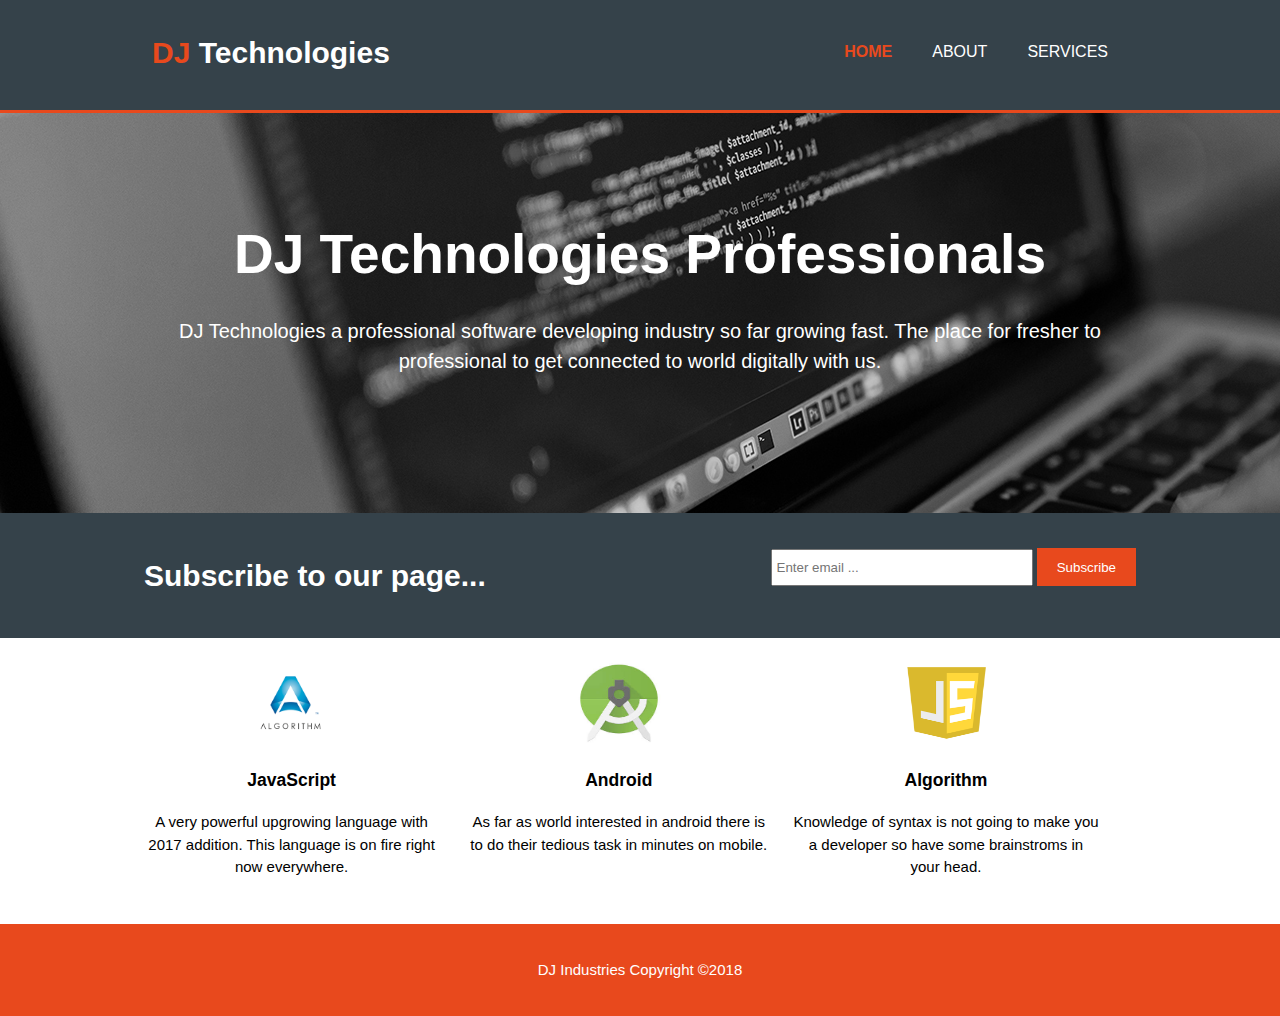
==== index.html @ 9744f8e6 "Gui design templet" ====
<!DOCTYPE html>
<html lang="en" dir="ltr">
  <head>
    <meta charset="utf-8">
    <meta name="viewport" content="width=device-width">

    <meta name="description" content="Web design for industrial uses">
    <meta name="keywords" content="Web design,services,YT Technologies,Software Developer">
    <meta name="author" content="Darshak Jadhav">

    <title>DJ Technologies / Welcome</title>
    <link rel="stylesheet" href="./css/style.css">
  </head>
  <body>
    <header>
      <div class="container">
        <div id="branding">
          <h1><span class="highlight">DJ</span> Technologies</h1>
        </div>
        <nav>
          <ul>
            <li class="current"><a href="index.html">Home</a></li>
            <li ><a href="about.html">About</a></li>
            <li ><a href="services.html">Services</a></li>
          </ul>
        </nav>
      </div>
    </header>

    <section id="showcase">
      <div class="container">
        <h1>DJ Technologies Professionals</h1>
        <p>DJ Technologies a professional software developing industry so far growing fast. The place for fresher to professional to get connected to world digitally with us.</p>
      </div>
    </section>

    <section id="newsletter">
      <div class="container">
        <h1>Subscribe to our page...</h1>
        <form>
          <input type="email" placeholder="Enter email ...">
          <button type="submit" class="submit_sub">Subscribe</button>
        </form>
      </div>
    </section>

    <section id="boxes">
      <div class="container">
        <div class="box">
          <img src="./img/logo_algo.png">
          <h3>JavaScript</h3>
          <p>A very powerful upgrowing language with 2017 addition. This language is on fire right now everywhere.</p>
        </div>



        <div class="box">
          <img src="./img/logo_android.jpg">
          <h3>Android</h3>
          <p>As far as world interested in android there is to do their tedious task in minutes on mobile.</p>
        </div>

        <div class="box">
          <img src="./img/logo_javascript.png">
          <h3>Algorithm</h3>
          <p>Knowledge of syntax is not going to make you a developer so have some brainstroms in your head.</p>
        </div>
      </div>
    </section>

    <footer>
      <p>DJ Industries Copyright &copy;2018</p>
    </footer>
  </body>
</html>
---- css/style.css ----
body
{
  /*So font size, line height and font-family together*/
  font: 15px/1.5 Arial, Helvetica, sans-serif;
  padding: 0;
  margin: 0;
  background-color: #f4f4f4;
}

/*Global */
.container
{
  width: 80%;
  margin: auto;
  overflow: hidden;
}

ul
{
  margin: 0;
  padding: 0;
}

.submit_sub
{
  height: 38px;
  border: 0;
  background: #e8491d;
  padding-left: 20px;
  padding-right: 20px;
  color: #ffffff;
}

.dark
{
  padding: 15px;
  background: #35424a;
  color: #ffffff;
  margin-top: 10px;
  margin-bottom: 10px;
}


/*Header*/
header
{
  background-color: #35424a;
  color: #ffffff;
  padding: 30px;
  min-height: 50px;
  border-bottom: #e8491d 3px solid;
}

header a
{
  color: #ffffff;
  text-decoration: none;
  text-transform: uppercase;
  font-size: 16px;
}


header li
{
  float: left;
  display: inline;
  padding: 0 20px 0 20px;
}

header #branding
{
  float: left;
}

header #branding h1
{
  margin: 0;
}

header nav
{
  float: right;
  margin-top: 10px;
}

header .highlight, header .current a{
  color: #e8491d;
  font-weight: bold;
}

header a:hover
{
  color: #cccccc;
  font-weight: bold;
}

/*Sowcase*/
#showcase
{
  min-height: 400px;
  background:url("../img/showcase.jpg") no-repeat 0;
  text-align: center;
  color: #ffffff;
}

#showcase h1
{
  margin-top: 100px;
  font-size: 55px;
  margin-bottom: 10px;
}

#showcase p
{
  font-size: 20px;
}

/*News letter*/
#newsletter
{
  padding: 20px;
  color: #ffffff;
  background:#35424a;
}

#newsletter h1
{
  float: left;
}

#newsletter form
{
  float: right;
  margin-top: 15px;
}

#newsletter input[type="email"]
{
  padding: 4px;
  height: 25px;
  width: 250px;
}

/*Boxes*/
#boxes
{

  background-color: #ffffff;
}

#boxes .box
{
  margin-top: 15px;
  float: left;
  text-align: center;
  width: 30%;
  padding: 10px;
  margin-bottom: 20px;
}

#boxes .box img
{
  width: 90px;
  height: 80px;
}

/*Article */
aside#sidebar
{
  float: right;
  width: 30%;
  margin-top: 10px;
}

aside#sidebar .quote input, aside#sidebae
{
  width:90%;
  padding: 5px;
}

/*Main col*/
 article#main-col
 {
   float: left;
   width: 65%;
 }

 /*Services*/
 ul#services li
 {
   list-style: none;
   padding: 20px;
   border: #cccccc solid 1px;
   margin-bottom: 5px;
   background: #e6e6e6;
 }

/*footer*/
footer
{
  padding: 20px;

  color: #ffffff;
  background-color: #e8491d;
  text-align: center;
}

@media(max-width: 768px)
{
  header #branding,
  header nav,
  header nav li,
  #newsletter h1,
  #newsletter form,
  #boxes .box,
  article#main-col,
  aside#sidebar{
    float:none;
    text-align:center;
    width:100%;
  }

  header{
    padding-bottom: 20px;
  }

  #showcase h1{
    margin-top: 40px;
  }

  #newsletter button, .quote button{
    display: block;
    width: 100%;
  }

  #newsletter form input[type="email"], .quote input, .quote textarea
  {
    width: 100%;
    margin-bottom: 5px;
  }
}
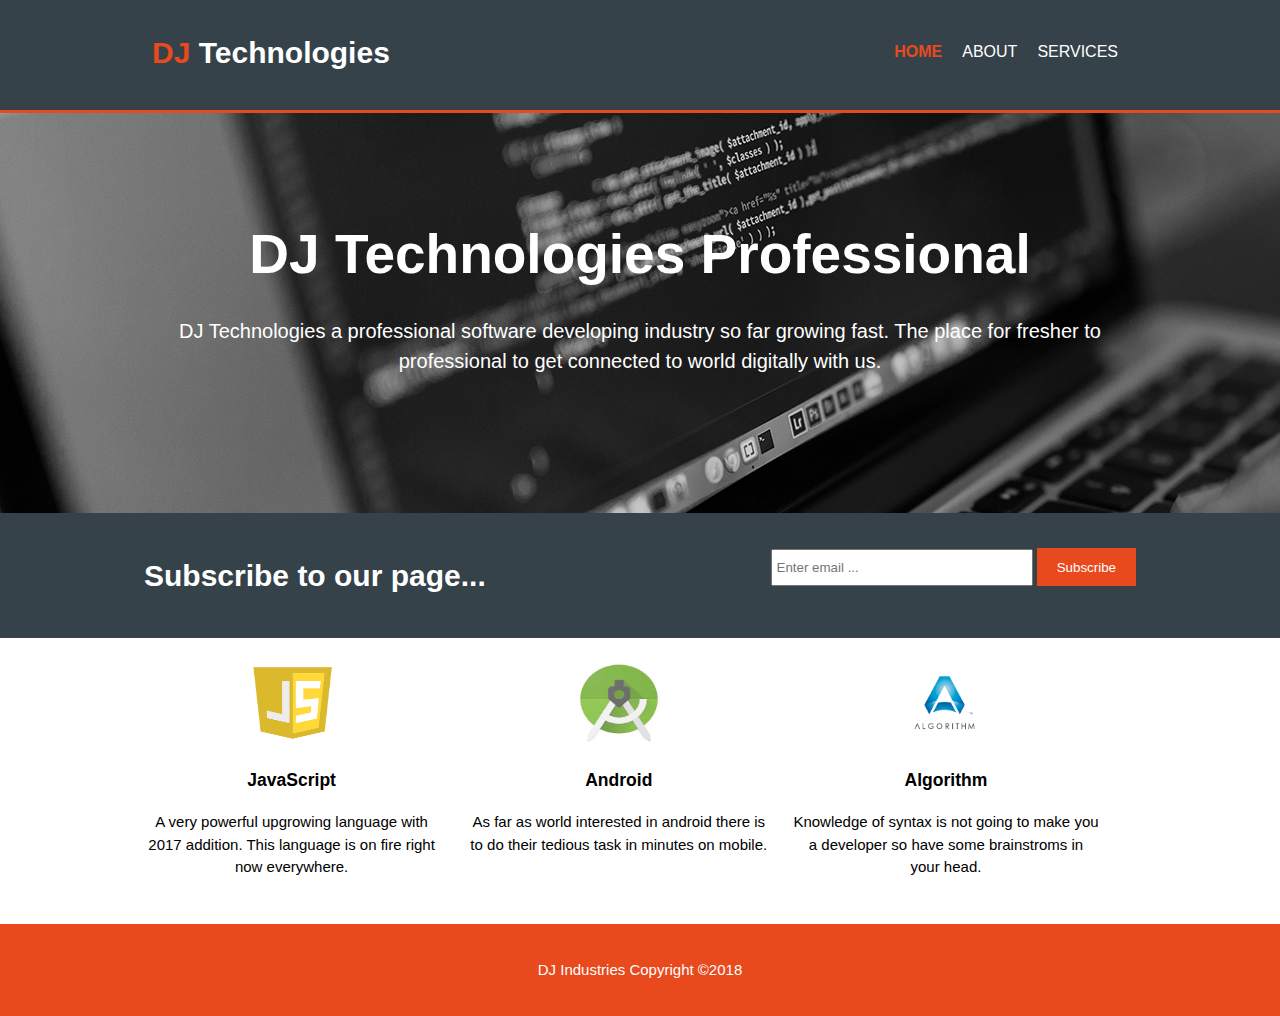
==== commit 52ace3af: "errors solved" ====
--- a/index.html
+++ b/index.html
@@ -29,7 +29,7 @@
 
     <section id="showcase">
       <div class="container">
-        <h1>DJ Technologies Professionals</h1>
+        <h1>DJ Technologies Professional</h1>
         <p>DJ Technologies a professional software developing industry so far growing fast. The place for fresher to professional to get connected to world digitally with us.</p>
       </div>
     </section>
@@ -47,7 +47,7 @@
     <section id="boxes">
       <div class="container">
         <div class="box">
-          <img src="./img/logo_algo.png">
+          <img src="./img/logo_javascript.png">
           <h3>JavaScript</h3>
           <p>A very powerful upgrowing language with 2017 addition. This language is on fire right now everywhere.</p>
         </div>
@@ -61,7 +61,7 @@
         </div>
 
         <div class="box">
-          <img src="./img/logo_javascript.png">
+          <img src="./img/logo_algo.png">
           <h3>Algorithm</h3>
           <p>Knowledge of syntax is not going to make you a developer so have some brainstroms in your head.</p>
         </div>
--- a/css/style.css
+++ b/css/style.css
@@ -64,7 +64,7 @@
 {
   float: left;
   display: inline;
-  padding: 0 20px 0 20px;
+  padding: 0 10px 0 10px;
 }
 
 header #branding
